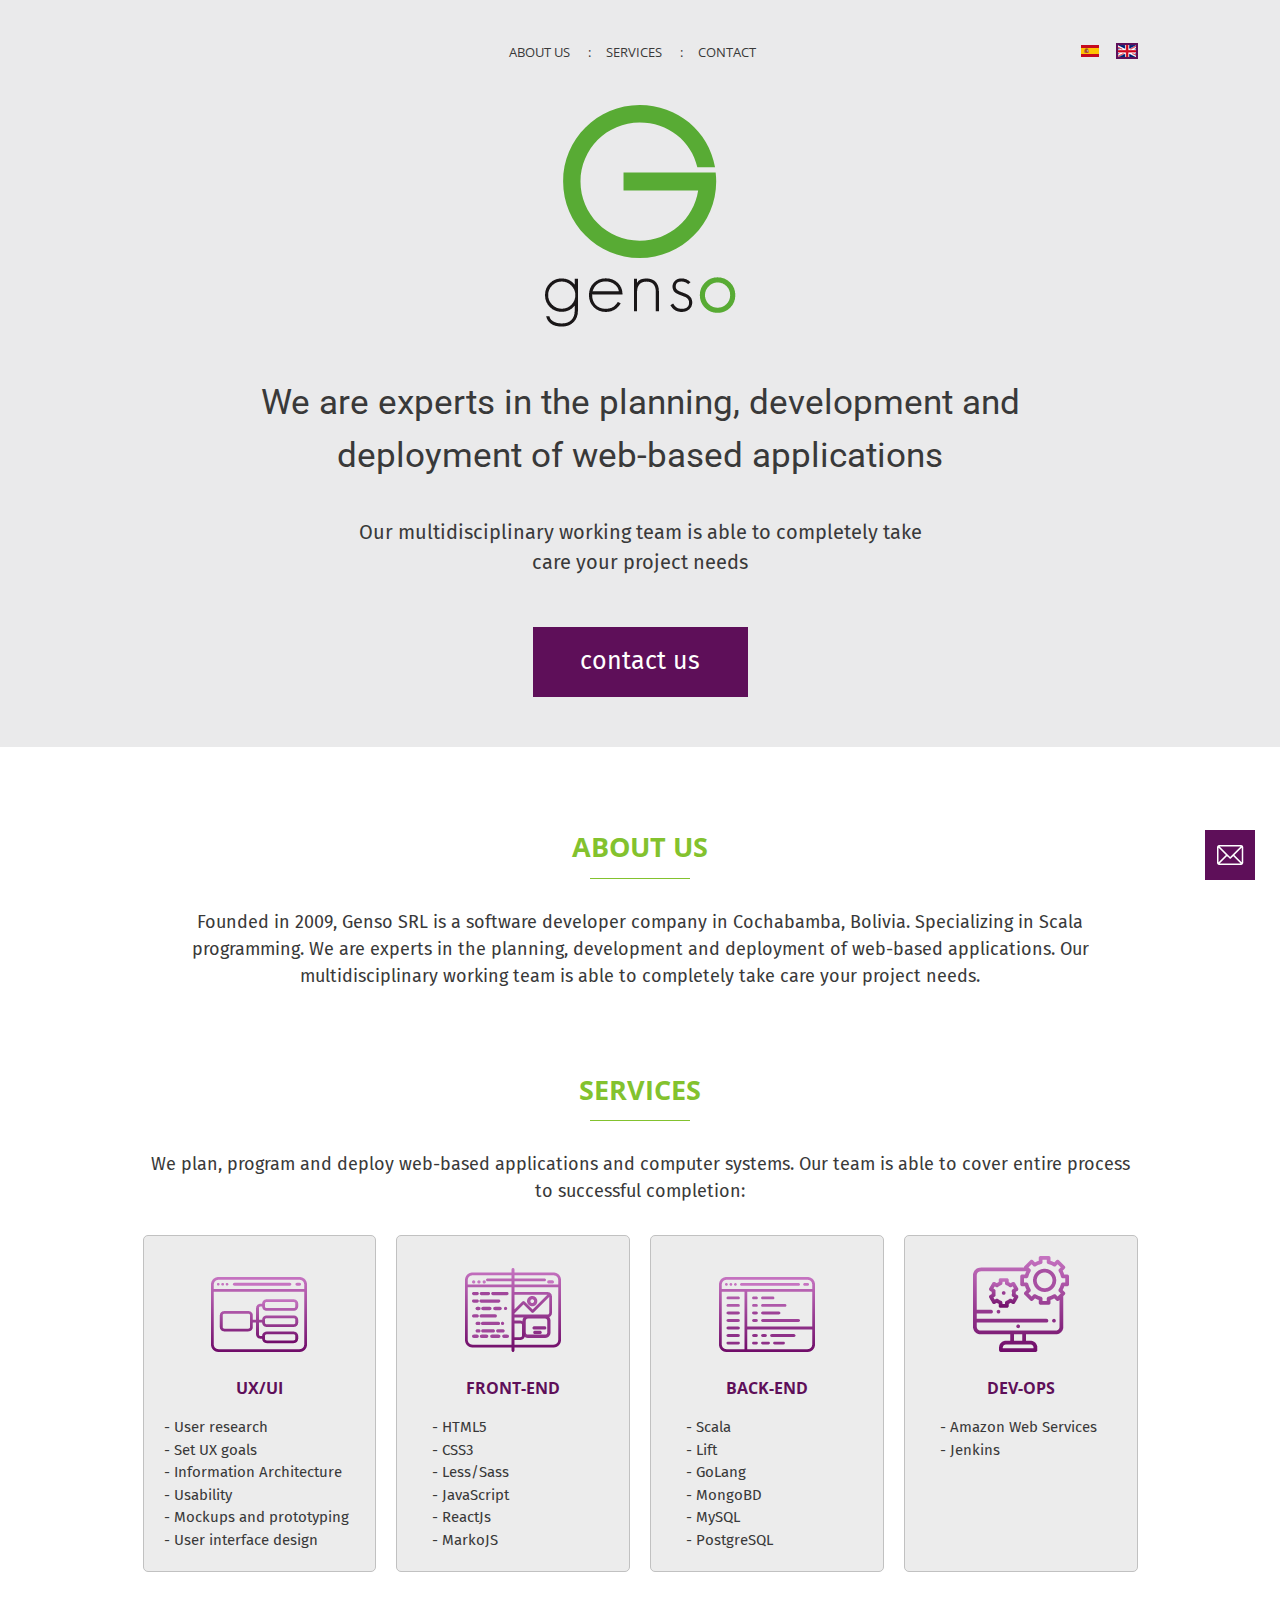
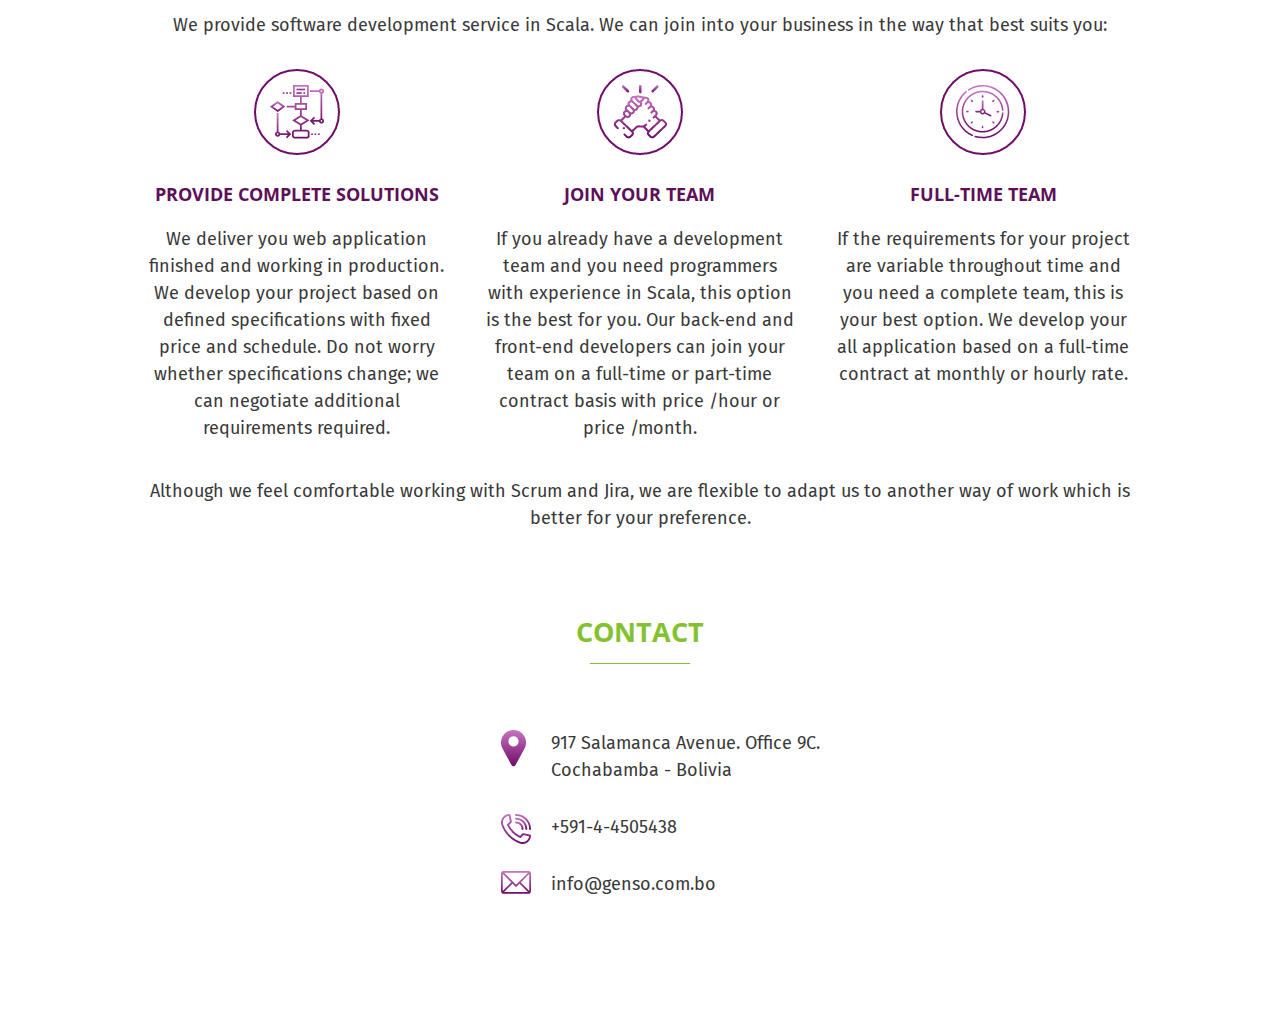
==== index.html @ 7925091e "website 2020" ====
<!DOCTYPE html>
<html lang="en">  
  <head>    
    <title>Genso S.R.L.</title>    
    <meta charset="UTF-8">
    <meta name="viewport" content="width=device-width, initial-scale=1.0">
    <meta name="title" content="Genso S.R.L. - Planning, development and deployment of web-based applications">
    <meta name="description" content="We are experts in the planning, development and deployment of web-based applications. We are specialized in Scala programming and our multidisciplinary working team is able to completely take care your project needs.">
    <link href="../css/normalize.css" rel="stylesheet" type="text/css"/>      
    <link href="../css/styles.css" rel="stylesheet" type="text/css"/>
    <link href="../css/media.css" rel="stylesheet" type="text/css"/>
    <link rel="alternate" hreflang="es" href="https://genso.com.bo" /> 
    <link href="favicon.ico" rel="shortcut icon" type="image/vnd.microsoft.icon" />
    <!-- Google Tag Manager -->
    <script>
      (function(w,d,s,l,i){w[l]=w[l]||[];w[l].push({'gtm.start':
      new Date().getTime(),event:'gtm.js'});var f=d.getElementsByTagName(s)[0],
      j=d.createElement(s),dl=l!='dataLayer'?'&l='+l:'';j.async=true;j.src=
      'https://www.googletagmanager.com/gtm.js?id='+i+dl;f.parentNode.insertBefore(j,f);
      })(window,document,'script','dataLayer','GTM-56D4NNF');
    </script>
  <!-- End Google Tag Manager -->
  </head>  
  <body>
    <!-- Google Tag Manager (noscript) -->
    <noscript>
      <iframe src="https://www.googletagmanager.com/ns.html?id=GTM-56D4NNF"
      height="0" width="0" style="display:none;visibility:hidden"></iframe>
    </noscript>
    <!-- End Google Tag Manager (noscript) -->    
    <header class="hero">
      <div class="container">
        <nav class="menu-bar">
          <ul class="menu-bar__items">
            <li class="menu-bar__item">
              <a href="#about-us">About us</a>
            </li>
            <li class="menu-bar__item">
              <a href="#services">Services</a>
            </li>
            <li class="menu-bar__item">
              <a href="#contact">Contact</a>
            </li>
          </ul>
          <ul class="menu-bar__langs">
            <li class="menu-bar__lang-item">
              <a href="/es/">
                <img src="../images/es.gif" alt="Español">
              </a> 
            </li>
            <li class="menu-bar__lang-item selected">
              <img src="../images/en.gif" alt="Inglés"> 
            </li>
          </ul>
          <a href="#contact" class="button--call-action button--contact-mail">
            <img src="../images/email-white.png" alt="Contact">
          </a>
        </nav>
        <h1 class="paragraph--centered">
          <img src="../images/logo-genso.png" alt="Genso S.R.L.">
        </h1> 
        <div class="paragraph--centered">
          <p class="hero-main">
            We are experts in the planning, development and deployment of web-based applications
          </p>
          <p class="hero-secundary">
            Our multidisciplinary working team is able to completely take care your project needs
          </p>
          <a href="#contact" class="button--call-action">Contact us</a>
        </div>
      </div>     
    </header>    
    <section class="section-page">      
      <article class="container">
        <h2 id="about-us" class="title title--section">About us</h2>
        <p class="paragraph--centered">
          Founded in 2009, Genso SRL is a software developer company in Cochabamba, Bolivia.  Specializing in Scala programming. We are experts in the planning, development and deployment of web-based applications. Our multidisciplinary working team is   able to  completely   take care  your  project  needs.
        </p>
      </article>      
    </section>
    <section class="section-page">      
      <article class="container">
        <h2 id="services" class="title title--section">Services</h2>
        <p class="paragraph--centered paragraph--more-margin">
          We plan, program and deploy web-based applications and computer systems. Our team is able to cover entire process to successful completion:
        </p>
        <ul class="list-columns service-list">
          <li class="service-list__service">
            <div class="img-container">
              <img src="../images/uxui.png" alt="User Experience">
            </div>
            <h3 class="title title--block title--little">UX/UI</h3>
            <ul class="service-list__details service-list__details--no-pd">
              <li>
                - User research
              </li>
              <li>
                - Set UX goals
              </li>
              <li>
                - Information Architecture
              </li>
              <li>
                - Usability
              </li>
              <li>
                - Mockups and prototyping
              </li>
              <li>
                - User interface design
              </li>
            </ul>
          </li>
          <li class="service-list__service">
            <div class="img-container">
              <img src="../images/front-end.png" alt="Front-End">
            </div>
            <h3 class="title title--block title--little">Front-End</h3>
            <ul class="service-list__details">
              <li>
                - HTML5
              </li>
              <li>
                - CSS3
              </li>
              <li>
                - Less/Sass
              </li>
              <li>
                - JavaScript
              </li>
              <li>
                - ReactJs
              </li>
              <li>
                - MarkoJS
              </li>
            </ul>
          </li>
          <li class="service-list__service">
            <div class="img-container">
              <img src="../images/back-end.png" alt="Back-End">
            </div>
            <h3 class="title title--block title--little">Back-End</h3>
            <ul class="service-list__details">
              <li>
                - Scala
              </li>
              <li>
                - Lift
              </li>
              <li>
                - GoLang
              </li>
              <li>
                - MongoBD
              </li>
              <li>
                - MySQL
              </li>
              <li>
                - PostgreSQL
              </li>
            </ul>
          </li>
          <li class="service-list__service">
            <div class="img-container">
              <div>
                <img src="../images/dev-ops.png" alt="Dev-Ops">
              </div>
            </div>
            <h3 class="title title--block title--little">Dev-Ops</h3>
            <ul class="service-list__details">
              <li>
                - Amazon Web Services
              </li>
              <li>
                - Jenkins
              </li>
            </ul>
          </li>
        </ul>
        <p class="paragraph--centered paragraph--more-margin">
          We provide software development service in Scala.  We can join into your business in the way that best suits you:
        </p>
        <ul class="join-into list-columns">
          <li class="join-into__type">
            <div class="paragraph--centered">
              <img src="../images/complete-solutions.png" alt="Complete solutions">
            </div>
            <h3 class="title title--block">
              Provide complete solutions
            </h3>
            <p class="paragraph--centered">
              We deliver you web application finished and working in production. We develop your project based on defined specifications with fixed price and  schedule. Do not worry whether specifications change; we can negotiate additional requirements required.
            </p>
          </li>
          <li class="join-into__type">
            <div class="paragraph--centered">
              <img src="../images/join-team.png" alt="Join team">
            </div>
            <h3 class="title title--block">
              Join your team
            </h3>
            <p class="paragraph--centered">
              If you already have a development team and you need programmers with experience in Scala, this option is the best for you. Our back-end and front-end developers can join your team on a full-time or part-time contract  basis with price /hour or price /month.
            </p>
          </li>
          <li class="join-into__type">
            <div class="paragraph--centered">
              <img src="../images/full-time.png" alt="Full time">
            </div>
            <h3 class="title title--block">
              Full-time team
            </h3>
            <p class="paragraph--centered">
              If the requirements for your project are variable throughout time and you need a complete team, this is your best option. We develop your all application based on a full-time contract at monthly or hourly rate.
            </p>
          </li>
        </ul>
        <p class="paragraph--centered">
          Although we feel comfortable working with Scrum and Jira,  we are flexible to adapt us to another way of work which is better for your preference.
        </p>
      </article>      
    </section>
    <section class="section-page">      
      <article>
        <h2 id="contact" class="title title--section">Contact</h2>
        <div class="list-contacts">
          <ul class="list-contacts__list">
            <li class="list-contacts__contact">
              <p>
                <img src="../images/pin.png" alt="Address icon"/> 917 Salamanca Avenue. Office 9C.<br/>Cochabamba - Bolivia
              </p>
            </li>
            <li class="list-contacts__contact">
              <p>
                <img src="../images/phone.png" alt="Phone icon"/> +591-4-4505438
              </p>
            </li>
            <li class="list-contacts__contact">
              <p>
                <img src="../images/email.png" alt="Email icon"/> info@genso.com.bo
              </p>
            </li>
            <!-- <li class="list-contacts__contact">
              <p>
                <img src="../images/logo-linkedin.png" alt=""/> www.bo.linkedin.com
              </p>
            </li> -->
          </ul>
        </div>
      </article>      
    </section>
  </body>  
</html>
---- css/styles.css ----
@import url('https://fonts.googleapis.com/css2?family=Fira+Sans&family=Open+Sans&family=Roboto:wght@500&display=swap');

* {
    box-sizing: border-box;
}
body {
  padding: 0;
  margin: 0;
  font-family: 'Fira Sans', sans-serif;
  font-size: 18px;
  line-height: 1.5;
  color: #393939;
}
a {
  text-decoration: none;
}
.section-page {
  margin-bottom: 80px;
}
.container {
  width: 995px;
  margin-left: auto;
  margin-right: auto;
}
.menu-bar {
  text-align: center;
  font-size: 13px;
  font-family: 'Open Sans', sans-serif;
  position: relative;
}
.menu-bar a {
  color: #393939;
  text-transform: uppercase;
  margin-right: 15px;
  cursor: pointer;
  display: inline-block;
  padding-bottom: 3px;
}
.menu-bar a:hover,
.menu-bar.selected {
  color: #5E0F59;
  border-bottom: 1px solid #5E0F59;
}
.menu-bar.selected {
  cursor: default;
}
.menu-bar__items {
  display: inline-flex;
  list-style: none;
  height: 25px;
  padding: 0;
}
.menu-bar__item {}
.menu-bar__item::after {
  content: ':';
  display: inline-block;
  margin-right: 15px;
}
.menu-bar__item:last-child {
  margin: 0;
}
/* .menu-bar__item a {
  margin-right: 0;
} */
.menu-bar__item:last-child::after {
  display: none;
}
.menu-bar__langs {
  position: absolute;
  display: flex;
  right: 0;
  top: 0;
  padding: 0;
  list-style: none;
  text-align: left;
  /* height: 20px; */
  /* overflow: hidden; */
}
.menu-bar__langs.open {
  height: auto;
}
.menu-bar__lang-item {
  line-height: 0;
}
.menu-bar__langs a {
  border: 2px solid transparent;
  padding: 0;
  margin: 0;
}
.menu-bar__langs a:hover,
.menu-bar__lang-item.selected  {
  border: 2px solid #5E0F59;
  display: inline-block;
}
.menu-bar__lang-item:first-child {
  margin-right: 15px;
}
.title {
  text-transform: uppercase;
  text-align: center;
  font-family: 'Open Sans', sans-serif;
}
.title--section {
  color: #83C22E;
  margin-top: 0;
  margin-bottom: 30px;
}
.title--section::after {
  background-color: #83C22E;
  display: block;
  content: '';
  height: 1px;
  width: 100px;
  margin-left: auto;
  margin-right: auto;
  margin-top: 10px;
}
.title--block {
  color: #5E0F59;
  font-size: 18px;
}
.title--little {
  font-size: 16px;
}
.paragraph--centered {
  text-align: center;
}
.paragraph--more-margin {
  margin-bottom: 30px;
}
.hero {
  width: 100%;
  padding-top: 30px;
  padding-bottom: 50px;
  background: #EAEAEB;
  margin-bottom: 80px;
}
.hero-main {
  font-family: 'Roboto', sans-serif;
  font-size: 35px;
  width: 80%;
}
.hero-secundary {
  font-size: 20px;
  width: 60%;
  margin-bottom: 50px;
}
.hero-main,
.hero-secundary {
  margin-left: auto;
  margin-right: auto;
}
.button--call-action {
  display: inline-flex;
  background: #5E0F59;
  width: 215px;
  height: 70px;
  color: #fff;
  text-align: center;
  font-size: 25px;
  text-align: center;
  text-transform: lowercase;
  align-items: center;
  justify-content: center;
}
.button--contact-mail {
  width: 50px;
  height: 50px;
  position: fixed;
  right: 10px;
  bottom: 20px;
  margin: 0;
  padding-top: 7px;
}
.service-list {
  margin-bottom: 40px;
}
.service-list__service {
  border-radius: 5px;
  background-color: #ececec;
  border: 1px solid #C1C1C1;
  margin-right: 20px;
  padding: 20px;
}
.service-list__service img {}
.service-list__service:last-child {
  margin-right: 0;
}
.service-list__details {
  font-size: 15px;
  padding-left: 15px;
  list-style: none;
}
.service-list__details--no-pd {
  padding: 0;
}
.img-container {
  text-align: center;
}
.join-into {}
.join-into__type {
  margin-right: 35px;
}
.join-into__type:last-child {
  margin-right: 0;
}
.list-columns {
  padding: 0;
  display: flex;
  list-style: none;
  justify-content: space-between;
}
.list-columns li {
  width: 100%;
}
.list-contacts {
  text-align: center;
}
.list-contacts__list {
  list-style: none;
  display: inline-block;
}
.list-contacts__contact {
  padding-left: 50px;
  position: relative;
  margin-bottom: 30px;
  text-align: left;
}
.list-contacts img {
  position: absolute;
  left: 0;
  top: 0;
}
---- css/media.css ----
@media (max-width: 995px) {
  .container {
    width: 100%;
    padding-left: 15px;
    padding-right: 15px;
  }
}

@media (max-width: 994px) {
  .service-list {
    flex-wrap: wrap;
  }
  li.service-list__service {
    margin-right: 0;
    width: 49%;
    margin-bottom: 25px;
  }
}

@media (max-width: 480px) {
  .hero-main {
    font-size: 28px;
    width: 100%;
  }
  .hero-secundary {
    width: 100%;
  }
  li.service-list__service {
    margin-right: 0;
    width: 100%;
  }
  .list-columns {
    flex-direction: column;
  }
}

@media (max-width: 600px) {
  .menu-bar {
    height: 51px;
  }
  .menu-bar__items {
    display: none;
  }
}
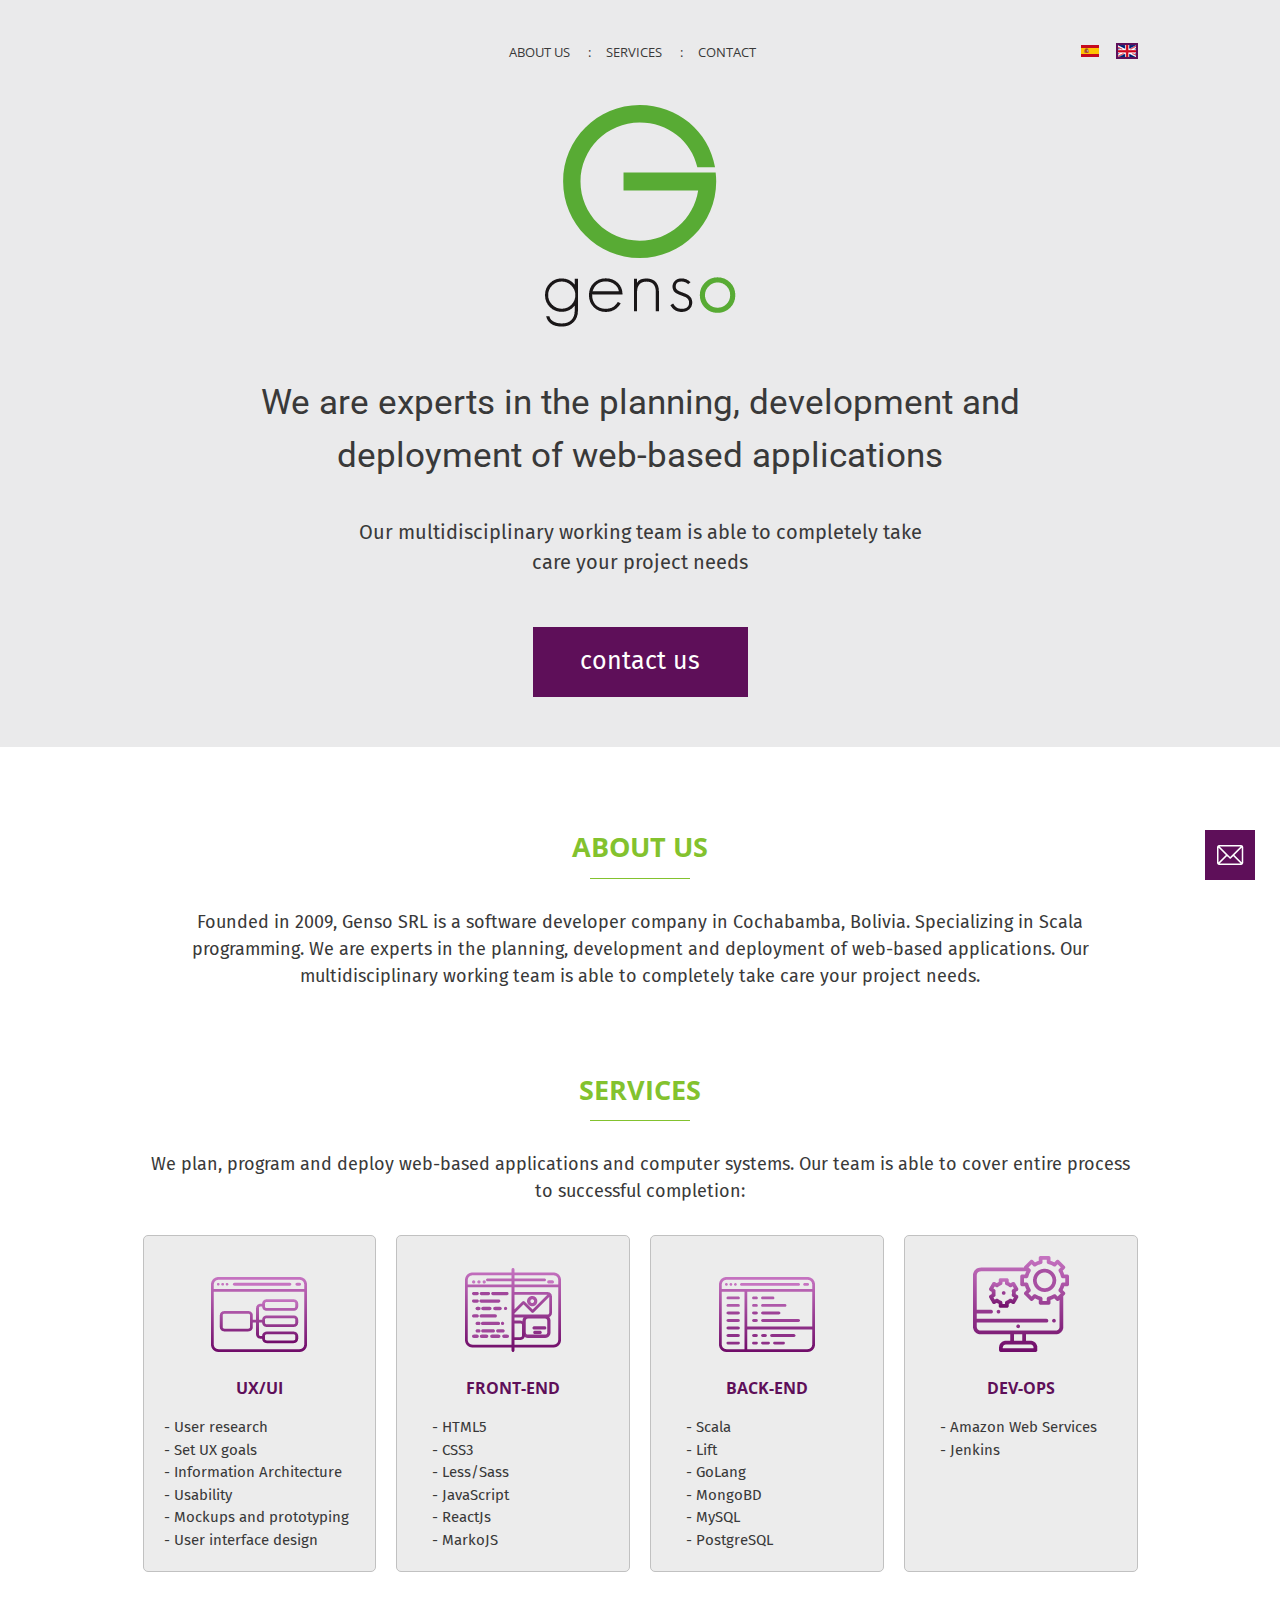
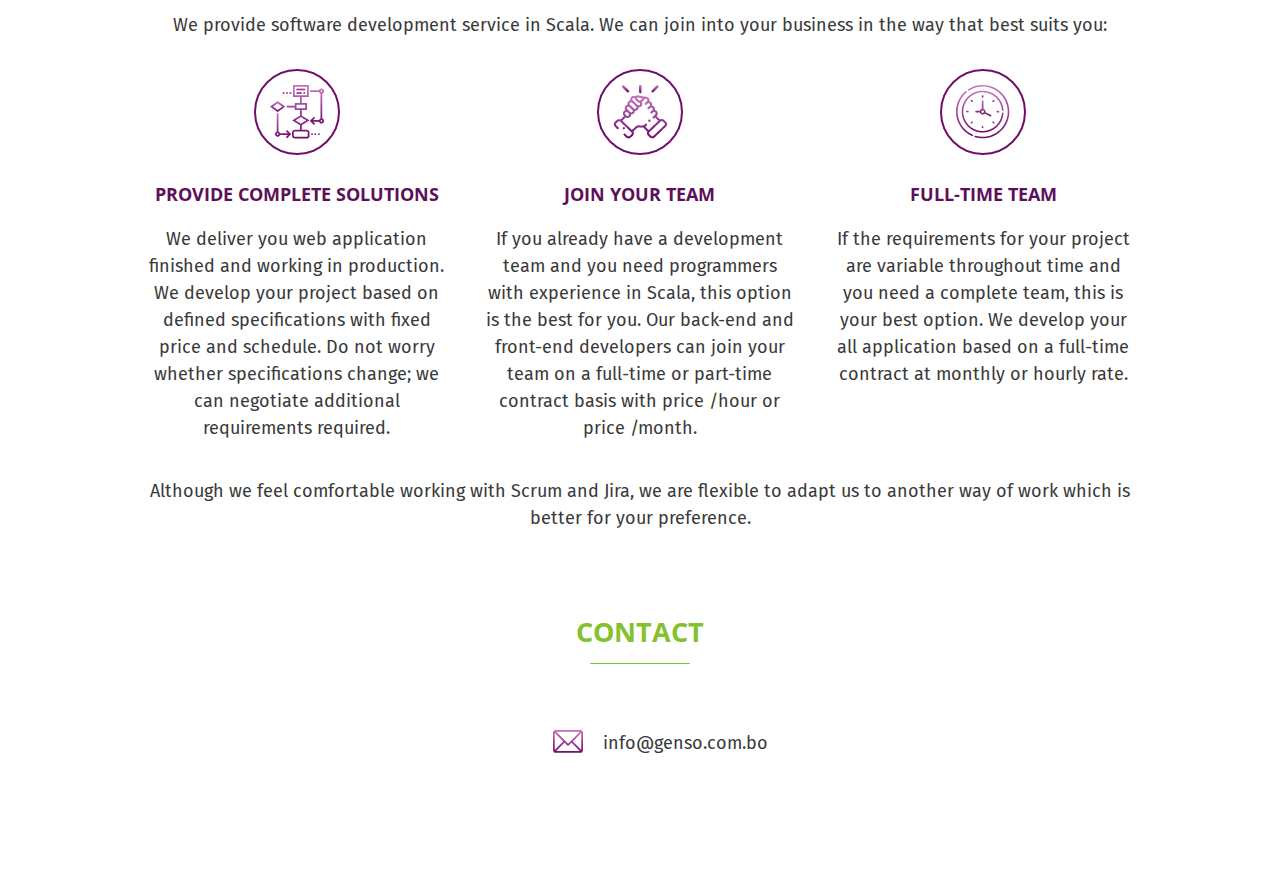
==== commit fde1f454: "fixes in url  and old address was removed" ====
--- a/index.html
+++ b/index.html
@@ -6,9 +6,9 @@
     <meta name="viewport" content="width=device-width, initial-scale=1.0">
     <meta name="title" content="Genso S.R.L. - Planning, development and deployment of web-based applications">
     <meta name="description" content="We are experts in the planning, development and deployment of web-based applications. We are specialized in Scala programming and our multidisciplinary working team is able to completely take care your project needs.">
-    <link href="../css/normalize.css" rel="stylesheet" type="text/css"/>      
-    <link href="../css/styles.css" rel="stylesheet" type="text/css"/>
-    <link href="../css/media.css" rel="stylesheet" type="text/css"/>
+    <link href="css/normalize.css" rel="stylesheet" type="text/css"/>      
+    <link href="css/styles.css" rel="stylesheet" type="text/css"/>
+    <link href="css/media.css" rel="stylesheet" type="text/css"/>
     <link rel="alternate" hreflang="es" href="https://genso.com.bo" /> 
     <link href="favicon.ico" rel="shortcut icon" type="image/vnd.microsoft.icon" />
     <!-- Google Tag Manager -->
@@ -45,19 +45,19 @@
           <ul class="menu-bar__langs">
             <li class="menu-bar__lang-item">
               <a href="/es/">
-                <img src="../images/es.gif" alt="Español">
+                <img src="images/es.gif" alt="Español">
               </a> 
             </li>
             <li class="menu-bar__lang-item selected">
-              <img src="../images/en.gif" alt="Inglés"> 
+              <img src="images/en.gif" alt="Inglés"> 
             </li>
           </ul>
           <a href="#contact" class="button--call-action button--contact-mail">
-            <img src="../images/email-white.png" alt="Contact">
+            <img src="images/email-white.png" alt="Contact">
           </a>
         </nav>
         <h1 class="paragraph--centered">
-          <img src="../images/logo-genso.png" alt="Genso S.R.L.">
+          <img src="images/logo-genso.png" alt="Genso S.R.L.">
         </h1> 
         <div class="paragraph--centered">
           <p class="hero-main">
@@ -87,7 +87,7 @@
         <ul class="list-columns service-list">
           <li class="service-list__service">
             <div class="img-container">
-              <img src="../images/uxui.png" alt="User Experience">
+              <img src="images/uxui.png" alt="User Experience">
             </div>
             <h3 class="title title--block title--little">UX/UI</h3>
             <ul class="service-list__details service-list__details--no-pd">
@@ -113,7 +113,7 @@
           </li>
           <li class="service-list__service">
             <div class="img-container">
-              <img src="../images/front-end.png" alt="Front-End">
+              <img src="images/front-end.png" alt="Front-End">
             </div>
             <h3 class="title title--block title--little">Front-End</h3>
             <ul class="service-list__details">
@@ -139,7 +139,7 @@
           </li>
           <li class="service-list__service">
             <div class="img-container">
-              <img src="../images/back-end.png" alt="Back-End">
+              <img src="images/back-end.png" alt="Back-End">
             </div>
             <h3 class="title title--block title--little">Back-End</h3>
             <ul class="service-list__details">
@@ -166,7 +166,7 @@
           <li class="service-list__service">
             <div class="img-container">
               <div>
-                <img src="../images/dev-ops.png" alt="Dev-Ops">
+                <img src="images/dev-ops.png" alt="Dev-Ops">
               </div>
             </div>
             <h3 class="title title--block title--little">Dev-Ops</h3>
@@ -186,7 +186,7 @@
         <ul class="join-into list-columns">
           <li class="join-into__type">
             <div class="paragraph--centered">
-              <img src="../images/complete-solutions.png" alt="Complete solutions">
+              <img src="images/complete-solutions.png" alt="Complete solutions">
             </div>
             <h3 class="title title--block">
               Provide complete solutions
@@ -197,7 +197,7 @@
           </li>
           <li class="join-into__type">
             <div class="paragraph--centered">
-              <img src="../images/join-team.png" alt="Join team">
+              <img src="images/join-team.png" alt="Join team">
             </div>
             <h3 class="title title--block">
               Join your team
@@ -208,7 +208,7 @@
           </li>
           <li class="join-into__type">
             <div class="paragraph--centered">
-              <img src="../images/full-time.png" alt="Full time">
+              <img src="images/full-time.png" alt="Full time">
             </div>
             <h3 class="title title--block">
               Full-time team
@@ -230,24 +230,9 @@
           <ul class="list-contacts__list">
             <li class="list-contacts__contact">
               <p>
-                <img src="../images/pin.png" alt="Address icon"/> 917 Salamanca Avenue. Office 9C.<br/>Cochabamba - Bolivia
+                <img src="images/email.png" alt="Email icon"/> info@genso.com.bo
               </p>
             </li>
-            <li class="list-contacts__contact">
-              <p>
-                <img src="../images/phone.png" alt="Phone icon"/> +591-4-4505438
-              </p>
-            </li>
-            <li class="list-contacts__contact">
-              <p>
-                <img src="../images/email.png" alt="Email icon"/> info@genso.com.bo
-              </p>
-            </li>
-            <!-- <li class="list-contacts__contact">
-              <p>
-                <img src="../images/logo-linkedin.png" alt=""/> www.bo.linkedin.com
-              </p>
-            </li> -->
           </ul>
         </div>
       </article>      
